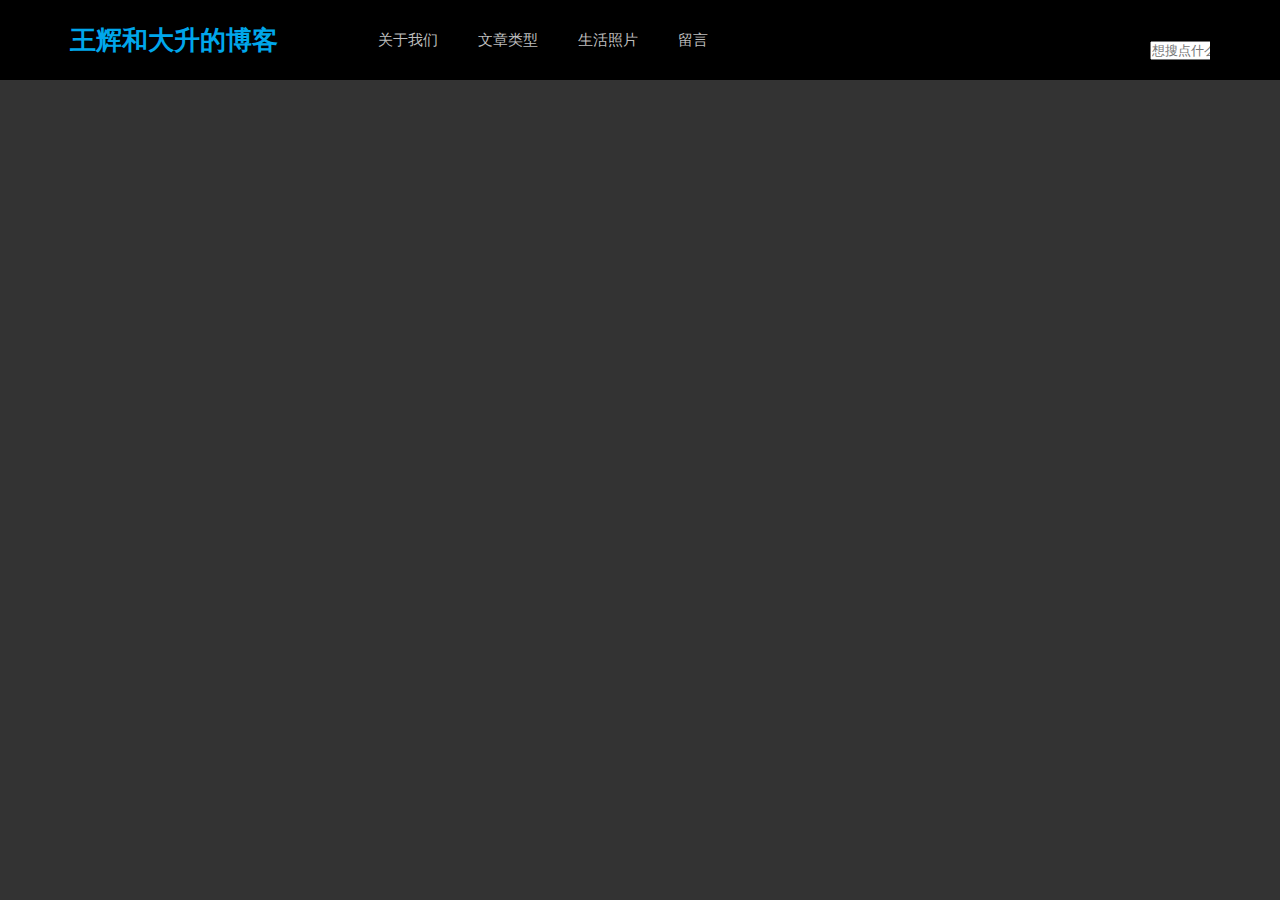
==== index.html @ 68d1d0bd "blogs" ====
<!DOCTYPE html>
<html lang="en">
<head>
    <meta charset="UTF-8">
    <meta name="viewport" content="width=device-width, initial-scale=1.0">
    <meta http-equiv="X-UA-Compatible" content="ie=edge">
    <link rel="stylesheet" href="css/base.css">
    <link rel="stylesheet" href="css/index.css">
    <script src="js/jquery.min.js" type="text/javascript"></script>
    <script src="js/jquery.easyfader.min.js"></script>
    <script src="js/scrollReveal.js"></script>
    <script src="js/common.js"></script>
    <title>个人博客</title>
</head>
<body>
        <header>
                <div class="menu">
                    <nav class="nav" id="topnav">
                        <h1 class="logo">
                            <a href="index.html">王辉和大升的博客</a>
                        </h1>
                        <li>
                            <a href="about.html">关于我们</a>
                        </li>
                        <li>
                            <a href="txt.html">文章类型</a>
                            <ul class="sub-nav">
                                <li><a href="txt.html">心得文章</a></li>
                                <li><a href="txt.html">日常日记</a></li>
                                <li><a href="txt.html">旅游日记</a></li>
                            </ul>
                        </li>
                         <li>
                             <a href="photo.html">生活照片</a>
                         </li>
                         <div id="search_bar" class="search_bar">
                                <form  id="searchform" action="[!--news.url--]e/search/index.php" method="post" name="searchform">
                                  <input class="input" placeholder="想搜点什么呢...." type="text" name="keyboard" id="keyboard">
                                  <input type="hidden" name="show" value="title" />
                                  <input type="hidden" name="tempid" value="1" />
                                  <input type="hidden" name="tbname" value="news">
                                  <input type="hidden" name="Submit" value="搜索" />
                                  <span class="search_ico"></span>
                                </form>
                              </div>
                              <li>
                                    <a href="mb.html">留言</a>
                                </li>
                    </nav>
                </div>
                <div id="mnav">
                        <h2>
                                <a href="index.html" class="mlogo">王大升的个人博客</a><span class="navicon"></span>
                            </h2>
                           <dl class="list_dl">
                               <dt class="list_dt"><a href="about.html">关于我们</a></dt>
                               <dt class="list_dt"><a href="#">文章类型</a></dt>
                              <dd class="list_dd">
                              <ul>
                                    <li><a href="txt.html">心得文章</a></li>
                                    <li><a href="txt.html">日常日记</a></li>
                                    <li><a href="txt.html">旅游日记</a></li>
                              </ul>
                              </dd>
                              <dt class="list_dt"><a href="photo.html">生活照片</a></dt>
                              <dt class="list_dt"><a href="mb.html">留言</a></dt>
                           </dl>
                </div>
            </header>
    
</body>
</html>
---- css/base.css ----
* { margin: 0; padding: 0 }
body { font: 15px "Microsoft YaHei", Arial, Helvetica, sans-serif; color: #555; background-color: #f6f6f6; line-height: 1.5;  }
header { position: fixed; top: 0; z-index: 99999 }
header { width: 100%; background: rgba(255,255,255,1); }
.menu { height: 80px; line-height: 80px; width: 100%; background-color: rgb(0, 0, 0); }
.nav { height: 80px; width: 1140px; margin: 0 auto; }
#mnav { display: none; width: 100%; position: fixed; top: 0; right: 0; }
#mnav h2 { text-align: right; color: #fff; font-size: 18px; height: 50px; line-height: 40px; width: 100%; background: rgba(0,0,0,1) }
#mnav dl { display: none; background: #000; width: 100%; padding-bottom: 40px }
.logo { float: left; margin-right: 80px; font-size: 26px; }
a { text-decoration: none; color: #555 }
#topnav_current { color: #00A7EB; }
.logo a { color: #00A7EB }
.nav li { float: left; position: relative; }
ul, li { list-style: none; }
.nav li a { color: #bdbdbd; padding: 0 20px; display: inline-block; }
.nav li .sub-nav { position: absolute; top: 80px; width: 200px; background: #FFF; left: -20px; display: none; }
.nav li .sub-nav li { clear: left; height: 35px; line-height: 35px; position: relative; width: 200px; padding: 5px 20px }
.nav li { float: left; position: relative; }
.nav li .sub-nav li a { font-size: 15px; font-weight: 400; color: #404040; line-height: 28px; }
.search_bar { position: relative; margin-top: 10px; width: 0%; min-width: 60px; height: 60px; float: right; overflow: hidden; -webkit-transition: width 0.3s; -moz-transition: width 0.3s; transition: width 0.3s; -webkit-backface-visibility: hidden; }
---- css/index.css ----
body {background:#333;}
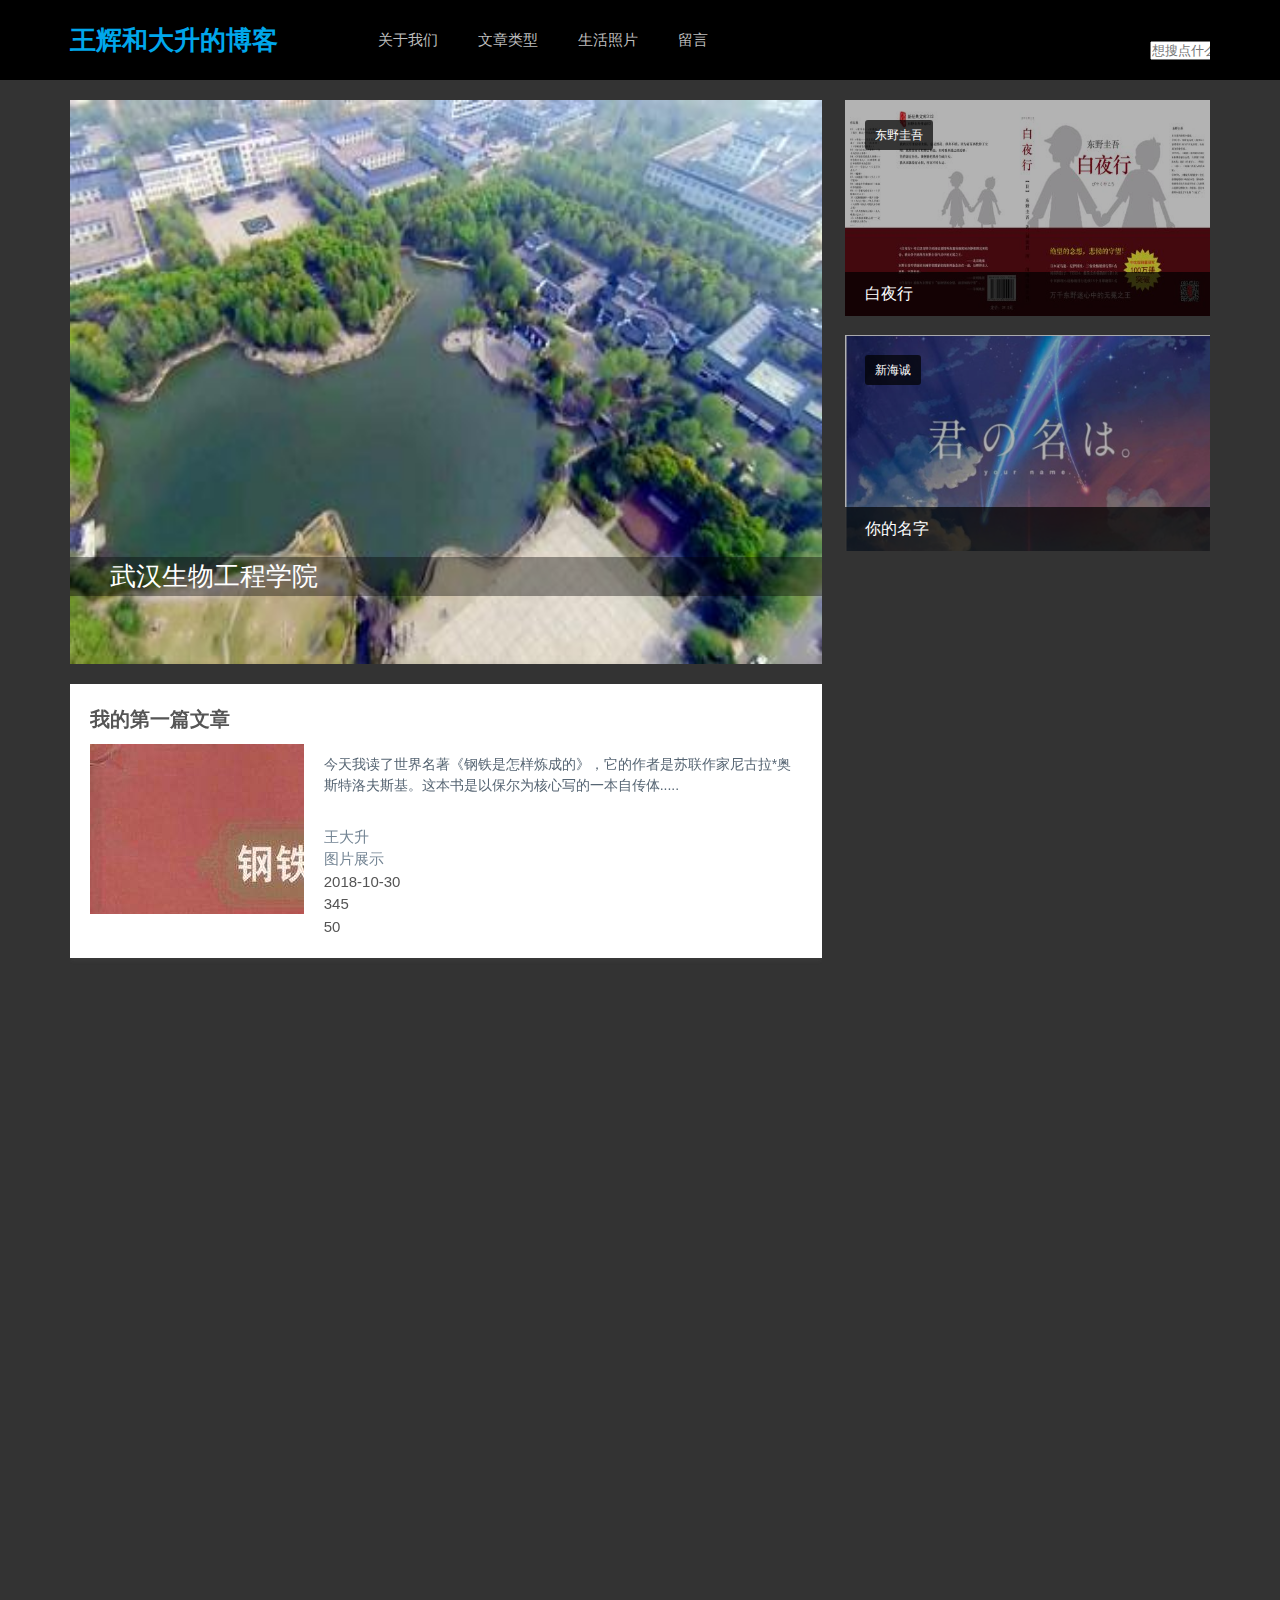
==== commit 46e2bd4c: "page" ====
--- a/index.html
+++ b/index.html
@@ -67,6 +67,106 @@
                            </dl>
                 </div>
             </header>
+            <article> 
+                   
+                <div class="picsbox"> 
+                 <div class="banner">
+                   <div id="banner" class="fader">
+                     <li class="slide" ><a href="/" target="_blank"><img src="images/whsw.jpg"><span class="imginfo">武汉生物工程学院</span></a></li>
+                     <li class="slide" ><a href="/" target="_blank"><img src="images/xg.jpg"><span class="imginfo">雄关</span></a></li>
+                     <li class="slide" ><a href="/" target="_blank"><img src="images/daima.jpg"><span class="imginfo">信息生活</span></a></li>
+                     <div class="fader_controls">
+                       <div class="page prev" data-target="prev">&lsaquo;</div>
+                       <div class="page next" data-target="next">&rsaquo;</div>
+                       <ul class="pager_list">
+                       </ul>
+                     </div>
+                   </div>
+                 </div>
+                 <div class="toppic">
+                   <li> <a href="/" target="_blank"> <i><img src="images/baiye.jpg"></i>
+                   <h2>白夜行</h2>
+                      <span>东野圭吾</span> </a> </li>
+                   <li> <a href="/" target="_blank"> <i><img src="images/you name.jpg"></i>
+                      <h2>你的名字</h2>
+                        <span>新海诚</span> </a> </li>
+</div>
+</div>
+
+<div class="blank"></div>
+<div class="blogsbox">
+     <div class="blogs" data-scroll-reveal="enter bottom over 1s" >
+       <h3 class="blogtitle"><a href="/" target="_blank">我的第一篇文章</a></h3>
+       <span class="blogpic"><a href="/" title=""><img src="images/gtszylcd.jpg" alt=""></a></span>
+       <p class="blogtext">今天我读了世界名著《钢铁是怎样炼成的》，它的作者是苏联作家尼古拉*奥斯特洛夫斯基。这本书是以保尔为核心写的一本自传体.....</p>
+       <div class="bloginfo">
+         <ul>
+           <li class="author"><a href="/">王大升</a></li>
+           <li class="lmname"><a href="/">图片展示</a></li>
+           <li class="timer">2018-10-30</li>
+           <li class="view"><span>345</span></li>
+           <li class="like">50</li>
+         </ul>
+       </div>
+     </div>
+     <div class="blogs" data-scroll-reveal="enter bottom over 1s" >
+       <h3 class="blogtitle"><a href="/" target="_blank">海燕读后感</a></h3>
+       <p class="blogtext">从小到大，我都喜爱高尔基的这篇题为“海燕”的散文，因为它的精髓就是几个关键字：勇敢、自信、不屈服......</p>
+       <div class="bloginfo">
+         <ul>
+           <li class="author"><a href="/">王大升</a></li>
+           <li class="lmname"><a href="/">图片展示</a></li>
+           <li class="timer">2018-10-31</li>
+           <li class="view">45</li>
+           <li class="like">47</li>
+         </ul>
+       </div>
+     </div>
+     <div class="blogs" data-scroll-reveal="enter bottom over 1s" >
+             <h3 class="blogtitle"><a href="/" target="_blank">太宰治 人间失格</a></h3>
+             <p class="blogtext">到底是治愈还是致郁，从叶藏的童年开始，一路经过几次自杀后，发现这完全取决于人，而不是这本书。 整本书的内容笼罩着负能量，充满着阴郁、厌世……这类散发着阴暗气息的词汇~从叶藏身上影射他自己对生活的渴求隐藏地比较深......</p>
+             <div class="bloginfo">
+               <ul>
+                 <li class="author"><a href="/">王大升</a></li>
+                 <li class="lmname"><a href="/">图片展示</a></li>
+                 <li class="timer">2018-10-31</li>
+                 <li class="view">45</li>
+                 <li class="like">47</li>
+               </ul>
+             </div>
+           </div>
+           <div class="blogs" data-scroll-reveal="enter bottom over 1s" >
+                 <h3 class="blogtitle"><a href="/" target="_blank">习近平谈治国理政</a></h3>
+                 <p class="blogtext">新时代需要伟大理论引领，新征程呼唤人民领袖领航。《习近平谈治国理政》第一、二卷收录的178篇重要文献，生动记录了习近平新时代中国特色社会主义思想的发展脉络和主要内容......</p>
+                 <div class="bloginfo">
+                   <ul>
+                     <li class="author"><a href="/">王辉</a></li>
+                     <li class="lmname"><a href="/">图片展示</a></li>
+                     <li class="timer">2018-10-31</li>
+                     <li class="view">45</li>
+                     <li class="like">47</li>
+                   </ul>
+                 </div>
+               </div>
+           <div class="blogs" data-scroll-reveal="enter bottom over 1s" >
+                 <h3 class="blogtitle"><a href="/" target="_blank">厉害了我的国观后感</a></h3>
+                 <p class="blogtext">我观看了大型纪录片《厉害了，我的国》后，内心激动不已，为祖国感到自豪。《厉害了，我的国》正是以中国历年来尤其是近五年来的伟大发展为资料，将这些恢弘工程和背后的人与事娓娓道来......</p>
+                 <div class="bloginfo">
+                   <ul>
+                     <li class="author"><a href="/">王辉</a></li>
+                     <li class="lmname"><a href="/">图片展示</a></li>
+                     <li class="timer">2018-10-31</li>
+                     <li class="view">45</li>
+                     <li class="like">47</li>
+                   </ul>
+                 </div>
+               </div>
+             </div>
+             
+
+              
+                 </article>
+
     
 </body>
 </html>--- a/css/base.css
+++ b/css/base.css
@@ -1,5 +1,6 @@
 * { margin: 0; padding: 0 }
 body { font: 15px "Microsoft YaHei", Arial, Helvetica, sans-serif; color: #555; background-color: #f6f6f6; line-height: 1.5;  }
+img { border: 0; display: block }
 header { position: fixed; top: 0; z-index: 99999 }
 header { width: 100%; background: rgba(255,255,255,1); }
 .menu { height: 80px; line-height: 80px; width: 100%; background-color: rgb(0, 0, 0); }
@@ -19,3 +20,5 @@
 .nav li { float: left; position: relative; }
 .nav li .sub-nav li a { font-size: 15px; font-weight: 400; color: #404040; line-height: 28px; }
 .search_bar { position: relative; margin-top: 10px; width: 0%; min-width: 60px; height: 60px; float: right; overflow: hidden; -webkit-transition: width 0.3s; -moz-transition: width 0.3s; transition: width 0.3s; -webkit-backface-visibility: hidden; }
+article { width: 1140px; margin: 100px auto 0; overflow: hidden }
+.blank { height: 20px; overflow: hidden; width: 100%; margin: auto; clear: both }--- a/css/index.css
+++ b/css/index.css
@@ -1 +1,29 @@
-body {background:#333;}+body {background:#333;}
+.imginfo { z-index: 9; position: absolute; font-size: 26px; color: #FFF; display: block; overflow: hidden; bottom: 12%; left: 0; right: 0; display: block; background: #00000061; padding: 0 40px; text-overflow: ellipsis; white-space: nowrap; overflow: hidden; }
+.toppic li i { display: block; opacity: 0.7; -moz-transition: all .5s ease; -webkit-transition: all .5s ease; -ms-transition: all .5s ease; -o-transition: all .5s ease; transition: all .5s ease; overflow: hidden }
+.toppic li i img {
+    width: 100%;
+    height: 216px;
+}
+.toppic li h2 { position: absolute; bottom: 0; left: 0; right: 0; padding: 10px 20px; color: #fff; display: block; font-weight: normal; font-size: 16px; overflow: hidden; background: rgba(0,0,0,0.7); text-overflow: ellipsis; white-space: nowrap; overflow: hidden; }
+.toppic li span { position: absolute; top: 20px; left: 20px; padding: 6px 10px; background: rgba(0, 0, 0, .7); font-size: 12px; display: block; color: #FFF; border-radius: 3px; }
+.toppic li { width: 100%; background: #000; position: relative; overflow: hidden; }
+.picsbox { width: 100%; overflow: hidden; position: relative; }
+.banner { width: 66%; overflow: hidden; float: left }
+.fader { position: relative; width: 100%; padding-top: 60%; font-family: "futura", arial; overflow: hidden; }
+.fader .slide { position: absolute; width: 100%; top: 0; z-index: 1; opacity: 0; height: 100%; }
+.fader .slide img { width: 100%; height: 100%; }
+.toppic { width: 32%; float: right; overflow: hidden; position: relative; }
+.toppic li:last-child { margin-top: 19px }
+.blogsbox { width: 66%; overflow: hidden; float: left }
+.blogs { overflow: hidden; margin-bottom: 20px; padding: 20px; background: #FFF; -webkit-box-shadow: 0 2px 5px 0 rgba(146, 146, 146, .1); -moz-box-shadow: 0 2px 5px 0 rgba(146, 146, 146, .1); box-shadow: 0 2px 5px 0 rgba(146, 146, 146, .1); -webkit-transition: all 0.6s ease; -moz-transition: all 0.6s ease; -o-transition: all 0.6s ease; transition: all 0.6s ease; }
+.blogs .blogtitle { margin: 0 0 10px 0; font-size: 20px; overflow: hidden; }
+.blogs .blogpic { float: left; width: 30%; max-height: 170px; margin-right: 20px; display: block; overflow: hidden; }
+.blogs .blogtext { font-size: 14px; color: #566573; overflow: hidden; text-overflow: ellipsis; -webkit-box-orient: vertical; display: -webkit-box; -webkit-line-clamp: 3; margin-top: 20px }
+.bloginfo { overflow: hidden; margin-top: 30px }
+.bloginfo .author { background: url(../images/auicon.jpg) no-repeat 0 0 }
+.bloginfo .lmname { background: url(../images/auicon.jpg) no-repeat top -23px left; }
+.bloginfo .timer { background: url(../images/auicon.jpg) no-repeat top -44px left; }
+.bloginfo .view { background: url(../images/auicon.jpg) no-repeat top -64px left; }
+.bloginfo .like { background: url(../images/auicon.jpg) no-repeat top -85px left; }
+.bloginfo ul li a { color: #748594; }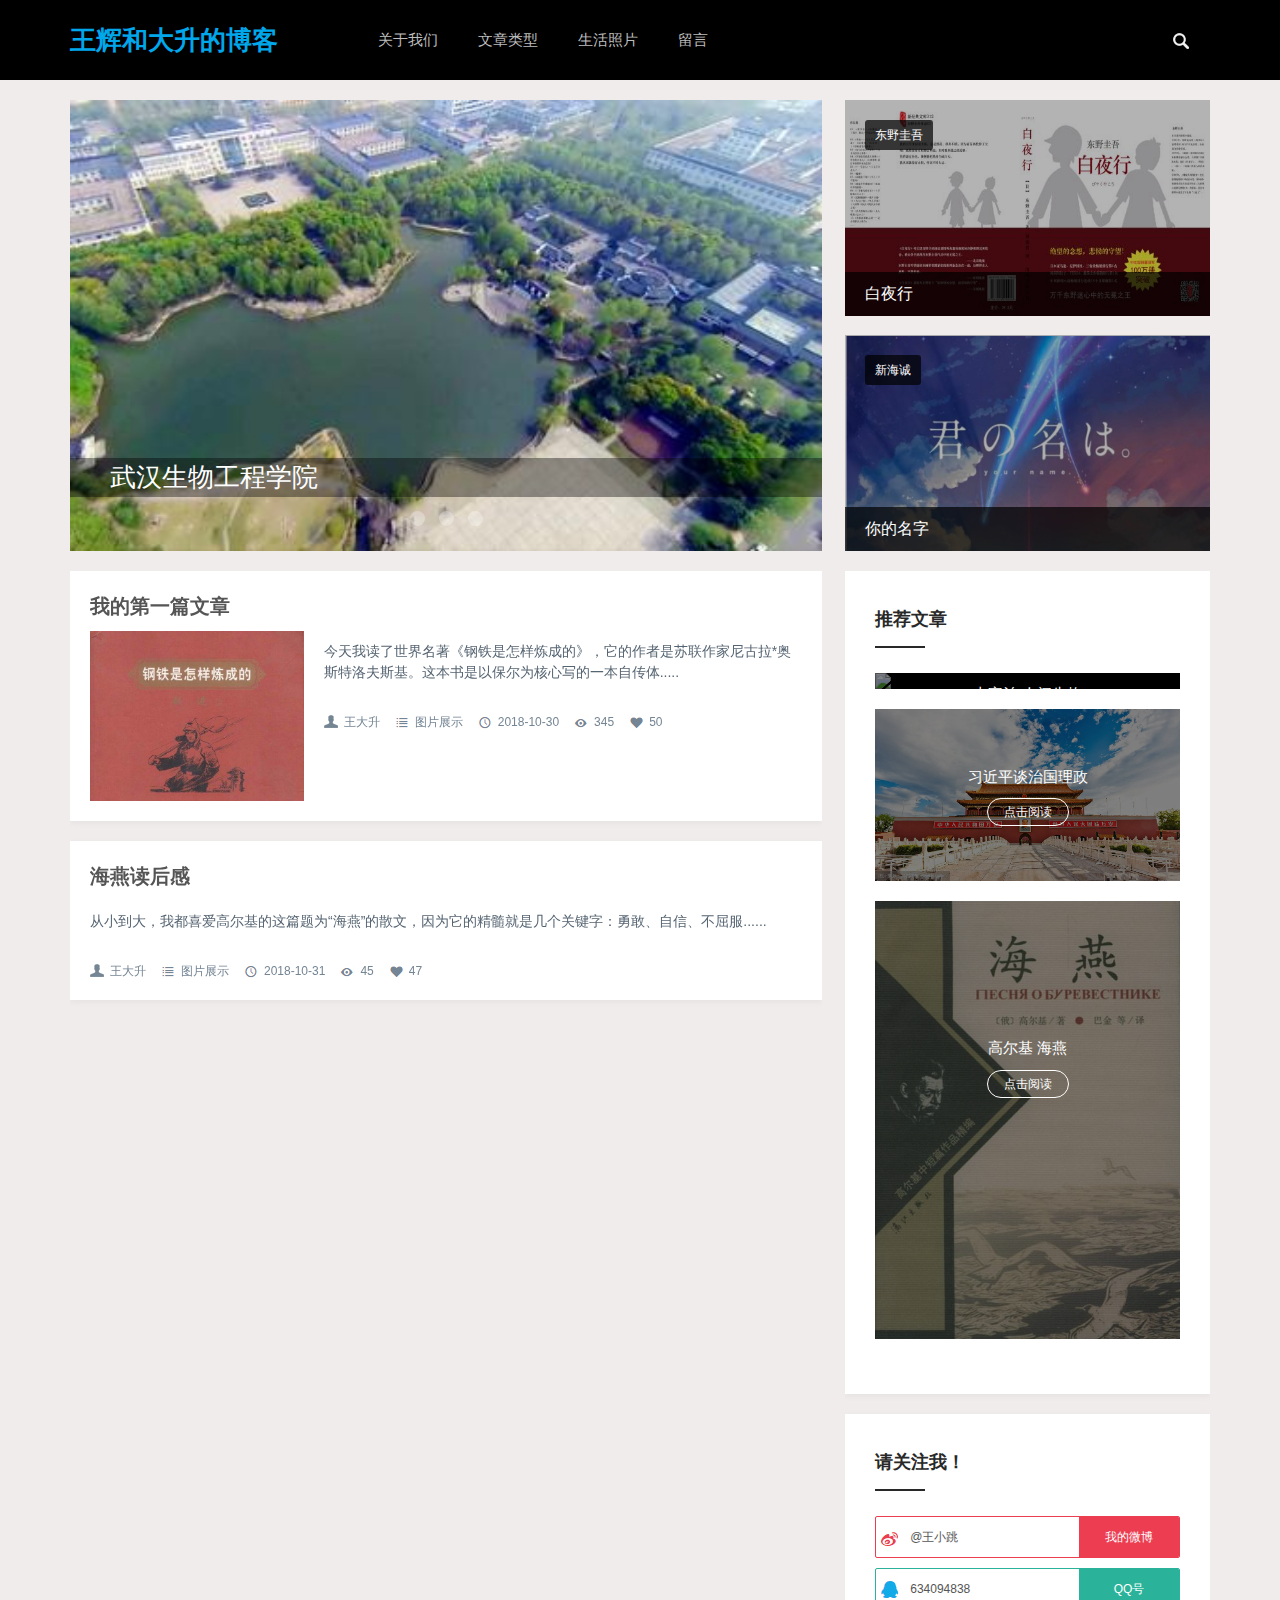
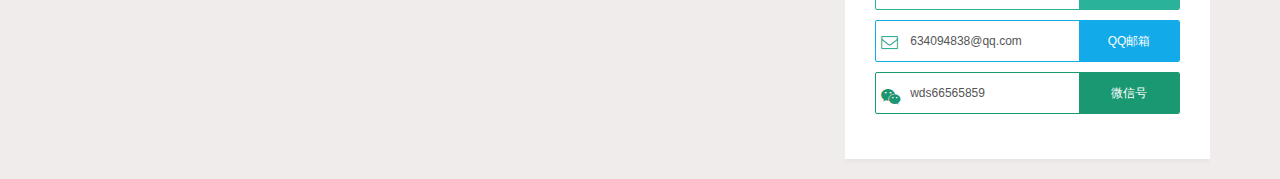
==== commit 402d7ad3: "home page" ====
--- a/index.html
+++ b/index.html
@@ -6,6 +6,7 @@
     <meta http-equiv="X-UA-Compatible" content="ie=edge">
     <link rel="stylesheet" href="css/base.css">
     <link rel="stylesheet" href="css/index.css">
+
     <script src="js/jquery.min.js" type="text/javascript"></script>
     <script src="js/jquery.easyfader.min.js"></script>
     <script src="js/scrollReveal.js"></script>
@@ -162,11 +163,32 @@
                  </div>
                </div>
              </div>
-             
-
-              
-                 </article>
-
+             <div class="sidebar">
+              <div class="zhuanti">
+                <h2 class="hometitle">推荐文章</h2>
+                <ul>
+                  <li> <i><img src="images/HSBAA.JPG"></i>
+                    <p>太宰治 人间失格<span><a href="/">点击阅读</a></span> </p>
+                  </li>
+                  <li> <i><img src="images/tam.jpg"></i>
+                    <p>习近平谈治国理政<span><a href="/">点击阅读</a></span></p>
+                  </li>
+                  <li> <i><img src="images/hyy.jpg"></i>
+                    <p>高尔基 海燕<span><a href="/">点击阅读</a></span></p>
+                  </li>
+                </ul>
+              </div>       
+              <div class="guanzhu" id="follow-us">
+                <h2 class="hometitle">请关注我！</h2>
+                <ul>
+                  <li class="sina"><a href="/" target="_blank"><span>我的微博</span>@王小跳</a></li>
+                  <li class="qq"><a href="/" target="_blank"><span>QQ号</span>634094838</a></li>
+                  <li class="email"><a href="/" target="_blank"><span>QQ邮箱</span>634094838@qq.com</a></li>
+                  <li class="wxgzh"><a href="/" target="_blank"><span>微信号</span>wds66565859</a></li>                    
+                </ul>
+              </div>
+            </div>
+          </article>
     
 </body>
 </html>--- a/css/base.css
+++ b/css/base.css
@@ -20,5 +20,9 @@
 .nav li { float: left; position: relative; }
 .nav li .sub-nav li a { font-size: 15px; font-weight: 400; color: #404040; line-height: 28px; }
 .search_bar { position: relative; margin-top: 10px; width: 0%; min-width: 60px; height: 60px; float: right; overflow: hidden; -webkit-transition: width 0.3s; -moz-transition: width 0.3s; transition: width 0.3s; -webkit-backface-visibility: hidden; }
+.input { position: absolute; top: 15px; right: 0; border: none; outline: none; width: 98%; height: 30px; line-height: 30px; z-index: 10; font-size: 16px; color: #333; padding-left: 5px }
+.search_ico, .search_btn { width: 60px; height: 60px; display: block; position: absolute; right: 0; top: 0; padding: 0; margin: 0; line-height: 60px; cursor: pointer; }
+.search_ico { background: #000 url(../images/searchbg.png) no-repeat center; z-index: 90; }
+.search_open { width: 200px; }
 article { width: 1140px; margin: 100px auto 0; overflow: hidden }
 .blank { height: 20px; overflow: hidden; width: 100%; margin: auto; clear: both }--- a/css/index.css
+++ b/css/index.css
@@ -1,5 +1,21 @@
-body {background:#333;}
+body {background:rgb(241, 236, 236);}
 .imginfo { z-index: 9; position: absolute; font-size: 26px; color: #FFF; display: block; overflow: hidden; bottom: 12%; left: 0; right: 0; display: block; background: #00000061; padding: 0 40px; text-overflow: ellipsis; white-space: nowrap; overflow: hidden; }
+.picsbox { width: 100%; overflow: hidden; position: relative; }
+.banner { width: 66%; overflow: hidden; float: left }
+.fader { position: relative; width: 100%; padding-top: 60%; font-family: "futura", arial; overflow: hidden; }
+.fader .slide { position: absolute; width: 100%; top: 0; z-index: 1; opacity: 0; height: 100%; }
+.fader .slide img { width: 100%; height: 100%; }
+.fader .prev, .fader .next { position: absolute; height: 80px; line-height: 55px; width: 50px; font-size: 100px; text-align: center; color: #fff; top: 50%; left: 50px; z-index: 4; margin-top: -25px; cursor: pointer; opacity: 0; transition: all 150ms; }
+.fader .next { left: auto; right: 50px; }
+.fader .pager_list { position: absolute; width: 100%; height: 40px; padding: 0; line-height: 40px; bottom: 0; text-align: center; z-index: 4; }
+.fader .pager_list li { display: inline-block; width: 15px; height: 15px; margin: 0 7px; background: #fff; opacity: .3; text-indent: -9999px; border-radius: 999px; cursor: pointer; transition: all 150ms; }
+.fader .pager_list li:hover, .fader .pager_list li.active { opacity: 1; }
+.banner:hover .fader_controls .page.prev { opacity: 0.5; left: 0 }
+.banner:hover .fader_controls .page.next { opacity: 0.5; right: 0 }
+.imginfo { z-index: 9; position: absolute; font-size: 26px; color: #FFF; display: block; overflow: hidden; bottom: 12%; left: 0; right: 0; display: block; background: #00000061; padding: 0 40px; text-overflow: ellipsis; white-space: nowrap; overflow: hidden; }
+/*toppic*/
+.toppic { width: 32%; float: right; overflow: hidden; position: relative; }
+.toppic li { width: 100%; background: #000; position: relative; overflow: hidden; }
 .toppic li i { display: block; opacity: 0.7; -moz-transition: all .5s ease; -webkit-transition: all .5s ease; -ms-transition: all .5s ease; -o-transition: all .5s ease; transition: all .5s ease; overflow: hidden }
 .toppic li i img {
     width: 100%;
@@ -7,23 +23,54 @@
 }
 .toppic li h2 { position: absolute; bottom: 0; left: 0; right: 0; padding: 10px 20px; color: #fff; display: block; font-weight: normal; font-size: 16px; overflow: hidden; background: rgba(0,0,0,0.7); text-overflow: ellipsis; white-space: nowrap; overflow: hidden; }
 .toppic li span { position: absolute; top: 20px; left: 20px; padding: 6px 10px; background: rgba(0, 0, 0, .7); font-size: 12px; display: block; color: #FFF; border-radius: 3px; }
-.toppic li { width: 100%; background: #000; position: relative; overflow: hidden; }
-.picsbox { width: 100%; overflow: hidden; position: relative; }
-.banner { width: 66%; overflow: hidden; float: left }
-.fader { position: relative; width: 100%; padding-top: 60%; font-family: "futura", arial; overflow: hidden; }
-.fader .slide { position: absolute; width: 100%; top: 0; z-index: 1; opacity: 0; height: 100%; }
-.fader .slide img { width: 100%; height: 100%; }
-.toppic { width: 32%; float: right; overflow: hidden; position: relative; }
+.toppic li:hover i { opacity: 1; }
 .toppic li:last-child { margin-top: 19px }
 .blogsbox { width: 66%; overflow: hidden; float: left }
 .blogs { overflow: hidden; margin-bottom: 20px; padding: 20px; background: #FFF; -webkit-box-shadow: 0 2px 5px 0 rgba(146, 146, 146, .1); -moz-box-shadow: 0 2px 5px 0 rgba(146, 146, 146, .1); box-shadow: 0 2px 5px 0 rgba(146, 146, 146, .1); -webkit-transition: all 0.6s ease; -moz-transition: all 0.6s ease; -o-transition: all 0.6s ease; transition: all 0.6s ease; }
+.blogs .blogpic { float: left; width: 30%; max-height: 170px; margin-right: 20px; display: block; overflow: hidden; }
+.blogs .blogpic img { width: 100%; height: auto; -webkit-transition: all 0.6s ease; -moz-transition: all 0.6s ease; -o-transition: all 0.6s ease; transition: all 0.6s ease; margin-bottom: 10px }
+.blogs .blogpic :hover img { transform: scale(1.1) }
 .blogs .blogtitle { margin: 0 0 10px 0; font-size: 20px; overflow: hidden; }
-.blogs .blogpic { float: left; width: 30%; max-height: 170px; margin-right: 20px; display: block; overflow: hidden; }
+.blogs .blogtitle a:hover { color: #337ab7; }
 .blogs .blogtext { font-size: 14px; color: #566573; overflow: hidden; text-overflow: ellipsis; -webkit-box-orient: vertical; display: -webkit-box; -webkit-line-clamp: 3; margin-top: 20px }
 .bloginfo { overflow: hidden; margin-top: 30px }
+.bloginfo ul li { float: left; font-size: 12px; padding: 0 0 0 20px; margin: 0 15px 0 0; color: #748594; line-height: 1.5; display: inline-block; }
+.bloginfo ul li a { color: #748594; }
+.bloginfo ul li a:hover { color: #000 }
 .bloginfo .author { background: url(../images/auicon.jpg) no-repeat 0 0 }
 .bloginfo .lmname { background: url(../images/auicon.jpg) no-repeat top -23px left; }
 .bloginfo .timer { background: url(../images/auicon.jpg) no-repeat top -44px left; }
 .bloginfo .view { background: url(../images/auicon.jpg) no-repeat top -64px left; }
 .bloginfo .like { background: url(../images/auicon.jpg) no-repeat top -85px left; }
-.bloginfo ul li a { color: #748594; }+.bloginfo ul li a { color: #748594; }
+.sidebar { width: 32%; overflow: hidden; float: right }
+.sidebar div { padding: 35px 30px; margin-bottom: 20px; background: #FFF; -webkit-box-shadow: 0 2px 5px 0 rgba(146, 146, 146, .1); -moz-box-shadow: 0 2px 5px 0 rgba(146, 146, 146, .1); box-shadow: 0 2px 5px 0 rgba(146, 146, 146, .1); }
+.hometitle { font-size: 18px; color: #282828; font-weight: 600; margin: 0; text-transform: uppercase; padding-bottom: 15px; margin-bottom: 25px; position: relative; }
+.hometitle:after { content: ""; background-color: #282828; left: 0; width: 50px; height: 2px; bottom: 0; position: absolute; -webkit-transition: 0.5s; -moz-transition: 0.5s; -ms-transition: 0.5s; -o-transition: 0.5s; transition: 0.5s; }
+.zhuanti { overflow: hidden }
+.zhuanti ul { width: 100%; overflow: hidden; display: block; clear: both; }
+.zhuanti li { margin: 0 0 20px 0; overflow: hidden; position: relative; }
+.zhuanti li i { background: #000; display: block }
+.zhuanti img { width: 100%; -moz-transition: all .5s ease; -webkit-transition: all .5s ease; -ms-transition: all .5s ease; -o-transition: all .5s ease; transition: all .5s ease; opacity: 0.5 }
+.zhuanti p { position: absolute; top: 30%; left: 0; right: 0; color: #FFF; text-align: center; font-size: 15px; overflow: hidden; margin-top: 5px; padding: 0 40px; }
+.zhuanti p a { color: #fff; }
+.zhuanti span { width: 80px; margin: 10px auto; background: transparent; font-size: 12px; border: 1px solid #FFF; border-radius: 40px; padding: 4px 0; color: #FFF; display: block; clear: both; -webkit-transition: all .3s ease; -moz-transition: all .3s ease; -ms-transition: all .3s ease; -o-transition: all .3s ease; transition: all .3s ease; }
+.zhuanti li:hover img { opacity: 0.6 }
+.zhuanti li:hover span { background: #FFF; }
+.zhuanti li:hover span a { color: #333 }
+.guanzhu ul li { font-size: 12px; margin-bottom: 10px; background: #fff; color: #525252; line-height: 40px; padding: 0 0 0 34px; border: 1px solid #DDD; border-radius: 2px; position: relative; text-overflow: ellipsis; white-space: nowrap; overflow: hidden; }
+.guanzhu .sina { border: #ec3d51 1px solid; background: url(../images/gzbg.jpg) no-repeat 0 10px }
+.guanzhu .tencent { border: #68a6d6 1px solid; background: url(../images/gzbg.jpg) no-repeat 0 -43px }
+.guanzhu .qq { border: #2ab39a 1px solid; background: url(../images/gzbg.jpg) no-repeat 0 -98px }
+.guanzhu .email { border: #12aae8 1px solid; background: url(../images/gzbg.jpg) no-repeat 0 -150px }
+.guanzhu .wxgzh { border: #199872 1px solid; background: url(../images/gzbg.jpg) no-repeat 0 -200px }
+.guanzhu .wx { overflow: hidden; padding: 0 }
+.guanzhu .wx img { width: 100%; }
+.guanzhu ul li span { float: right; text-align: center; width: 100px; -moz-transition: all .5s ease; -webkit-transition: all .5s ease; -ms-transition: all .5s ease; -o-transition: all .5s ease; transition: all .5s ease; transition: all 0.5s; }
+.guanzhu .sina span { background: #ec3d51; }
+.guanzhu .tencent span { background: #68a6d6; }
+.guanzhu .qq span { background: #2ab39a; }
+.guanzhu .email span { background: #12aae8; }
+.guanzhu .wxgzh span { background: #199872; }
+.guanzhu a span { color: #FFF }
+.guanzhu ul li:hover span { width: 120px; }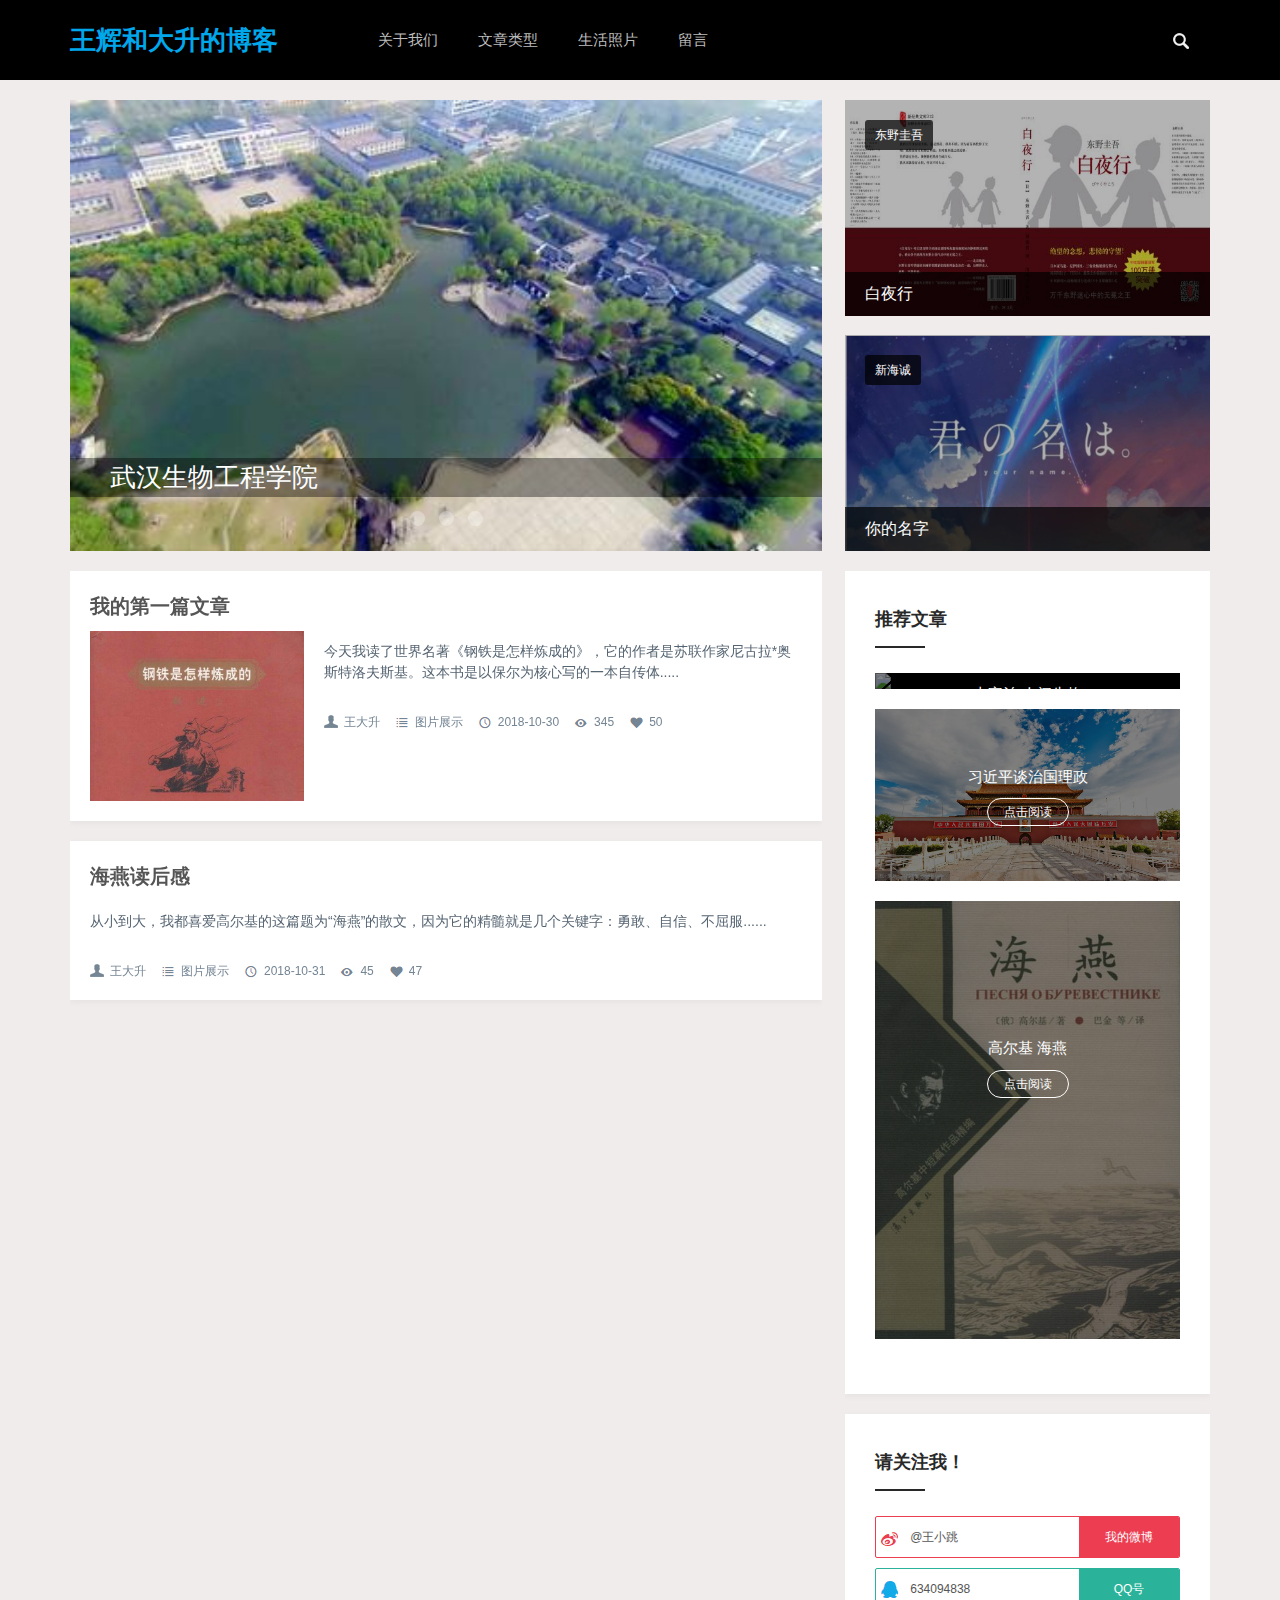
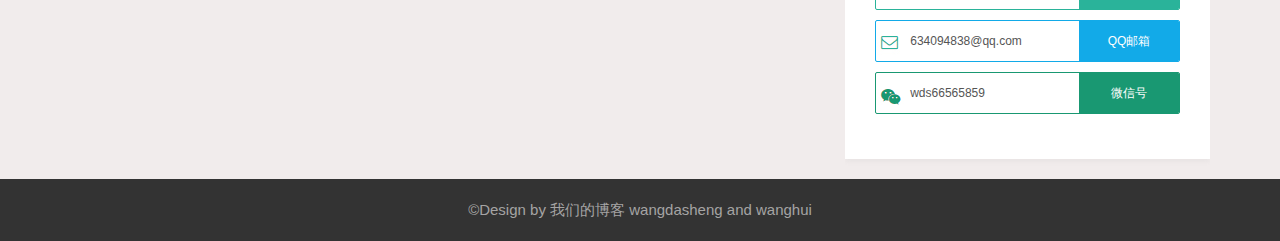
==== commit 8cb91d47: "添加版权页脚" ====
--- a/index.html
+++ b/index.html
@@ -189,6 +189,9 @@
               </div>
             </div>
           </article>
+          <footer>
+              <p> &copy;Design by <a href="index.html" target="_blank">我们的博客</a> <a href="/">wangdasheng and wanghui</a></p>
+          </footer>
     
 </body>
 </html>--- a/css/base.css
+++ b/css/base.css
@@ -25,4 +25,11 @@
 .search_ico { background: #000 url(../images/searchbg.png) no-repeat center; z-index: 90; }
 .search_open { width: 200px; }
 article { width: 1140px; margin: 100px auto 0; overflow: hidden }
-.blank { height: 20px; overflow: hidden; width: 100%; margin: auto; clear: both }+.blank { height: 20px; overflow: hidden; width: 100%; margin: auto; clear: both }
+.container {width: 1140px;margin: 20px auto;}
+footer { width: 100%; background: #333; color: #a5a4a4; text-align: center; padding: 20px 0; clear: both; }
+footer a { color: #a5a4a4 }
+.cd-top { display: inline-block; height: 40px; width: 40px; position: fixed; bottom: 40px; right: 10px; box-shadow: 0 0 10px rgba(0, 0, 0, 0.05);  overflow: hidden; text-indent: 100%; white-space: nowrap; background: rgba(0, 0, 0, 0.8) url(../images/top.png) no-repeat center ; visibility: hidden; opacity: 0; -webkit-transition: all 0.3s; -moz-transition: all 0.3s; transition: all 0.3s; }
+.cd-top.cd-is-visible {  visibility: visible; opacity: 1; }
+.n1 { background: #000; }
+.n2 { background: #3a6ab5; }--- a/css/index.css
+++ b/css/index.css
@@ -73,4 +73,25 @@
 .guanzhu .email span { background: #12aae8; }
 .guanzhu .wxgzh span { background: #199872; }
 .guanzhu a span { color: #FFF }
-.guanzhu ul li:hover span { width: 120px; }+.guanzhu ul li:hover span { width: 120px; }
+h1.t_nav span { float: right; color: #000; }
+h1.t_nav { border-bottom: #bfbfbf 1px solid; font-size: 14px; font-weight: normal; line-height: 40px; width: 100%; overflow: hidden; margin-bottom: 20px }
+.news_infos { float: left; margin-bottom: 20px; width: 66%; background: #fff; -webkit-box-shadow: 0 2px 5px 0 rgba(146, 146, 146, .1); -moz-box-shadow: 0 2px 5px 0 rgba(146, 146, 146, .1); box-shadow: 0 2px 5px 0 rgba(146, 146, 146, .1); }
+.news_infos ul { padding: 30px 40px; text-align: justify; line-height: 1.8; font-size: 16px; }
+.sh { background: url(../images/page_bg.jpg) no-repeat; background-size: cover; background-position: top center; }
+.container { width: 1140px; margin: 20px auto }
+.share { overflow: hidden; padding-top: 10px }
+.shareli { margin: 0 15px; padding-bottom: 10px }
+.share ul li { width: 25%; float: left; overflow: hidden; position: relative; margin-bottom: 30px; -webkit-transition: all .3s ease; -moz-transition: all .3s ease; -ms-transition: all .3s ease; -o-transition: all .3s ease; transition: all .3s ease; }
+.share ul li i { height: 200px; display: block; overflow: hidden }
+.share ul li i img { height: 200px; width: auto; margin: auto }
+.share ul li h2 { height: 38px; font-size: 14px; line-height: 1.4; overflow: hidden; background: #fff; padding: 15px 13px; font-weight: normal; -webkit-box-shadow: 0 5px 10px 0 rgba(146, 146, 146, .1); -moz-box-shadow: 0 5px 10px 0 rgba(146, 146, 146, .1); box-shadow: 0 5px 10px 0 rgba(146, 146, 146, .1); }
+.share ul li h2 b { height: 38px; overflow: hidden; text-overflow: ellipsis; -webkit-box-orient: vertical; display: -webkit-box; -webkit-line-clamp: 2; font-weight: normal }
+.share ul li:hover { transform: translateY(-6px); -webkit-transform: translateY(-6px); -moz-transform: translateY(-6px); }
+.share ul li span { position: absolute; right: 30px; top: 15px; background: rgba(232, 40, 74, .8); color: #FFF; padding: 3px 8px; font-size: 12px; border-radius: 3px; }
+.pagebg { margin-top: 80px; padding: 100px 0; text-align: center; width: 100%; }
+.h1.t_nav { border-bottom: #bfbfbf 1px solid; font-size: 14px; font-weight: normal; line-height: 40px; width: 100%; overflow: hidden; margin-bottom: 20px }
+.n1, .n2 { width: 100px; display: block; text-align: center; float: left; color: #fff; }
+.ab { background: url(../images/blank.jpg) no-repeat; background-size: cover; background-position: top center; }
+.container { width: 1140px; margin: 20px auto }
+.sh { background: url(../images/page_bg.jpg) no-repeat; background-size: cover; background-position: top center; }
